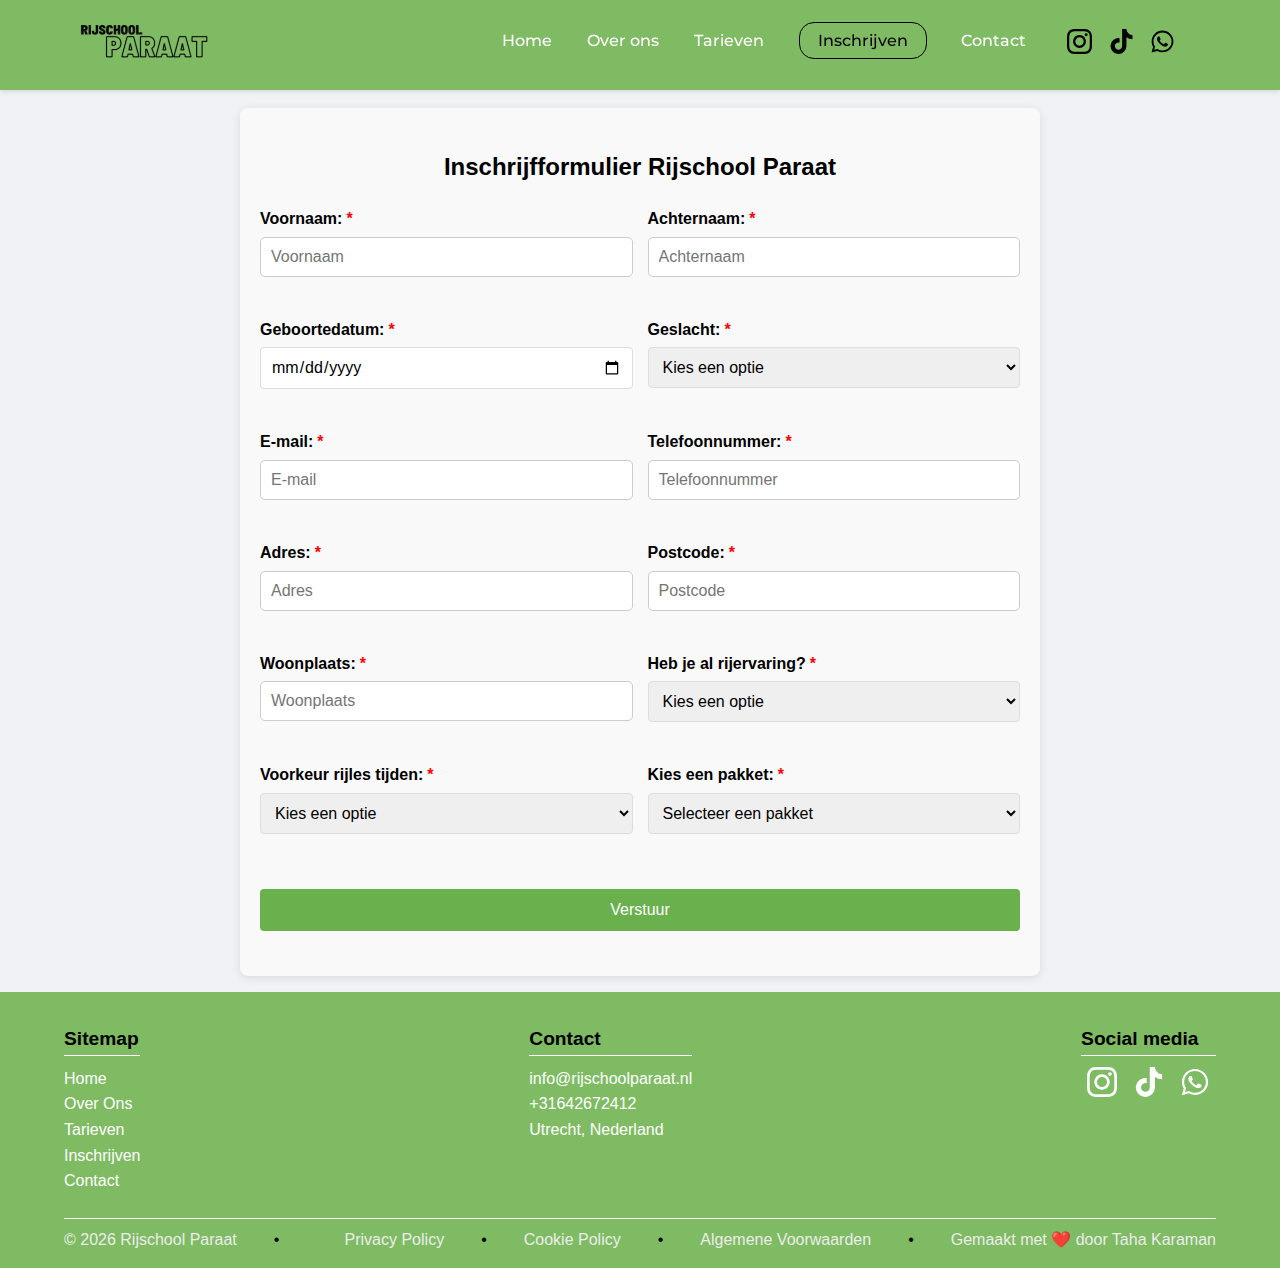
==== inschrijven.html @ fa59b502 "first commit" ====
<!DOCTYPE html>
<html lang="nl">

<head>
    <meta charset="UTF-8">
    <meta http-equiv="X-UA-Compatible" content="IE=edge">
    <meta name="viewport" content="width=device-width, initial-scale=1.0">
    <script src="https://www.google.com/recaptcha/api.js" async defer></script>
    <link href="styling/style.css" rel="stylesheet">
    <link rel="icon" href="images/titleLogo.ico">
    <link href="https://fonts.googleapis.com/css2?family=Montserrat:wght@400;700&display=swap" rel="stylesheet">
    <link rel="stylesheet" href="https://cdnjs.cloudflare.com/ajax/libs/font-awesome/6.4.2/css/all.min.css"
        integrity="sha512-z3gLpd7yknf1YoNbCzqRKc4qyor8gaKU1qmn+CShxbuBusANI9QpRohGBreCFkKxLhei6S9CQXFEbbKuqLg0DA=="
        crossorigin="anonymous" referrerpolicy="no-referrer">
    <meta name="format-detection" content="telephone=no">
    <title>Rijschool Paraat | Inschrijven</title>
</head>

<body>
    <div class="mobile Nav">
        <a href="index.html" class="opennavLogo"><img src="images\logo.jpg" alt="Rijschool Paraat"></a>
        <div class="hamburger" onclick="openMenu()">
            <div class="bar"></div>
            <div class="bar"></div>
            <div class="bar"></div>
        </div>
        <div class="hamburgerMenu">
            <button class="close-btn" onclick="closeMenu()">✖</button>
            <a href="index.html" class="navLogo"><img src="images\logo.jpg" alt="Rijschool Paraat"></a>
            <ul class="mobileNavLinks">
                <li class="mobileNavItem" onclick="window.location.href='index.html'">Home</li>
                <li class="mobileNavItem" onclick="window.location.href='overons.html'">Over Ons</li>
                <li class="mobileNavItem" onclick="window.location.href='tarieven.html'">Tarieven</li>
                <li class="mobileNavItem" onclick="window.location.href='inschrijven.html'">Inschrijven</li>
                <li class="mobileNavItem" onclick="window.location.href='contact.html'">Contact</li>
                <div>
                    <button class="linkedinBtn" onclick="location.href='https://www.instagram.com/rijschoolparaat.nl/'">
                        <svg class="NavlinkedinSVG" xmlns="http://www.w3.org/2000/svg" viewBox="0 0 512 512">
                            <path class="linkedinPath" d="M256.1,124.7c-72.6,0-131.2,58.6-131.2,131.2s58.6,131.2,131.2,131.2s131.2-58.6,131.2-131.2S328.7,124.7,256.1,124.7z
                        M256.1,341.2c-46.9,0-85.3-38.3-85.3-85.3s38.3-85.3,85.3-85.3s85.3,38.3,85.3,85.3S303,341.2,256.1,341.2L256.1,341.2z
                        M423.3,119.3c0,17-13.7,30.6-30.6,30.6c-17,0-30.6-13.7-30.6-30.6s13.7-30.6,30.6-30.6S423.3,102.4,423.3,119.3z M510.2,150.4
                       c-1.9-41-11.3-77.3-41.3-107.3C438.9,13.2,402.6,3.8,361.6,1.8c-42.3-2.4-168.9-2.4-211.2,0C109.5,3.7,73.2,13.1,43.1,43
                       S3.9,109.2,1.8,150.2c-2.4,42.3-2.4,168.9,0,211.2c1.9,41,11.3,77.3,41.3,107.3c30,29.9,66.2,39.3,107.3,41.3
                       c42.3,2.4,168.9,2.4,211.2,0c41-1.9,77.3-11.3,107.3-41.3c29.9-29.9,39.3-66.2,41.3-107.3C512.6,319.2,512.6,192.6,510.2,150.4
                       L510.2,150.4z M455.6,406.8c-8.9,22.4-26.2,39.6-48.7,48.7c-33.7,13.4-113.7,10.3-150.9,10.3s-117.3,3-150.9-10.3
                       c-22.4-8.9-39.6-26.2-48.7-48.7c-13.4-33.7-10.3-113.7-10.3-150.9s-3-117.3,10.3-150.9c8.9-22.4,26.2-39.6,48.7-48.7
                       C138.9,43,218.8,46.1,256.1,46.1s117.3-3,150.9,10.3c22.4,8.9,39.6,26.2,48.7,48.7c13.4,33.7,10.3,113.7,10.3,150.9
                       S469,373.2,455.6,406.8z">
                            </path>
                        </svg>
                    </button>
                    <button class="linkedinBtn" onclick="location.href='https://www.tiktok.com/@rijschoolparaat.nl'">
                        <svg class="NavlinkedinSVG" xmlns="http://www.w3.org/2000/svg" viewBox="0 0 448 512">
                            <path d="M448 209.9a210.1 210.1 0 0 1 -122.8-39.3V349.4A162.6 162.6 0 1 1 185 188.3V278.2a74.6 74.6 0 1 0 52.2 71.2V0l88 0a121.2 121.2 0 0 0 1.9 22.2h0A122.2 
                            122.2 0 0 0 381 102.4a121.4 121.4 0 0 0 67 20.1z" />
                        </svg>
                    </button>
                    <button class="linkedinBtn" onclick="location.href='https://wa.me/+31642672412 '">
                        <svg class="NavlinkedinSVG" xmlns="http://www.w3.org/2000/svg" viewBox="0 0 448 512">
                            <path
                                d="M380.9 97.1C339 55.1 283.2 32 223.9 32c-122.4 0-222 99.6-222 222 0 39.1 10.2 77.3 29.6 111L0 480l117.7-30.9c32.4 17.7 68.9 27 106.1 27h.1c122.3 0 224.1-99.6 224.1-222 0-59.3-25.2-115-67.1-157zm-157 341.6c-33.2 0-65.7-8.9-94-25.7l-6.7-4-69.8 18.3L72 359.2l-4.4-7c-18.5-29.4-28.2-63.3-28.2-98.2 0-101.7 82.8-184.5 184.6-184.5 49.3 0 95.6 19.2 130.4 54.1 34.8 34.9 56.2 81.2 56.1 130.5 0 101.8-84.9 184.6-186.6 184.6zm101.2-138.2c-5.5-2.8-32.8-16.2-37.9-18-5.1-1.9-8.8-2.8-12.5 2.8-3.7 5.6-14.3 18-17.6 21.8-3.2 3.7-6.5 4.2-12 1.4-32.6-16.3-54-29.1-75.5-66-5.7-9.8 5.7-9.1 16.3-30.3 1.8-3.7 .9-6.9-.5-9.7-1.4-2.8-12.5-30.1-17.1-41.2-4.5-10.8-9.1-9.3-12.5-9.5-3.2-.2-6.9-.2-10.6-.2-3.7 0-9.7 1.4-14.8 6.9-5.1 5.6-19.4 19-19.4 46.3 0 27.3 19.9 53.7 22.6 57.4 2.8 3.7 39.1 59.7 94.8 83.8 35.2 15.2 49 16.5 66.6 13.9 10.7-1.6 32.8-13.4 37.4-26.4 4.6-13 4.6-24.1 3.2-26.4-1.3-2.5-5-3.9-10.5-6.6z" />
                        </svg>
                    </button>
                </div>
                <div class="cta-button"><a href="inschrijven.html">Plan vandaag nog je proefles in!</a></div>
            </ul>
        </div>
    </div>
    <nav>
        <a href="index.html" class="deskNavLogo ">
            <img src="images\logo.jpg" alt="Rijschool Paraat">
        </a>
        <ul class="navLinks">
            <li class="navItem"><a href="index.html">Home</a></li>
            <li class="navItem"><a href="overons.html">Over ons</a></li>
            <li class="navItem"><a href="tarieven.html">Tarieven</a></li>
            <li class="navItem"><a href="inschrijven.html" class="active">Inschrijven</a></li>
            <li class="navItem"><a href="contact.html">Contact</a></li>
            <div>
                <button class="linkedinBtn" onclick="location.href='https://www.instagram.com/rijschoolparaat.nl/'">
                    <svg class="NavlinkedinSVG" xmlns="http://www.w3.org/2000/svg" viewBox="0 0 512 512">
                        <path class="linkedinPath" d="M256.1,124.7c-72.6,0-131.2,58.6-131.2,131.2s58.6,131.2,131.2,131.2s131.2-58.6,131.2-131.2S328.7,124.7,256.1,124.7z
                    M256.1,341.2c-46.9,0-85.3-38.3-85.3-85.3s38.3-85.3,85.3-85.3s85.3,38.3,85.3,85.3S303,341.2,256.1,341.2L256.1,341.2z
                    M423.3,119.3c0,17-13.7,30.6-30.6,30.6c-17,0-30.6-13.7-30.6-30.6s13.7-30.6,30.6-30.6S423.3,102.4,423.3,119.3z M510.2,150.4
                   c-1.9-41-11.3-77.3-41.3-107.3C438.9,13.2,402.6,3.8,361.6,1.8c-42.3-2.4-168.9-2.4-211.2,0C109.5,3.7,73.2,13.1,43.1,43
                   S3.9,109.2,1.8,150.2c-2.4,42.3-2.4,168.9,0,211.2c1.9,41,11.3,77.3,41.3,107.3c30,29.9,66.2,39.3,107.3,41.3
                   c42.3,2.4,168.9,2.4,211.2,0c41-1.9,77.3-11.3,107.3-41.3c29.9-29.9,39.3-66.2,41.3-107.3C512.6,319.2,512.6,192.6,510.2,150.4
                   L510.2,150.4z M455.6,406.8c-8.9,22.4-26.2,39.6-48.7,48.7c-33.7,13.4-113.7,10.3-150.9,10.3s-117.3,3-150.9-10.3
                   c-22.4-8.9-39.6-26.2-48.7-48.7c-13.4-33.7-10.3-113.7-10.3-150.9s-3-117.3,10.3-150.9c8.9-22.4,26.2-39.6,48.7-48.7
                   C138.9,43,218.8,46.1,256.1,46.1s117.3-3,150.9,10.3c22.4,8.9,39.6,26.2,48.7,48.7c13.4,33.7,10.3,113.7,10.3,150.9
                   S469,373.2,455.6,406.8z">
                        </path>
                    </svg>
                </button>
                <button class="linkedinBtn" onclick="location.href='https://www.tiktok.com/@rijschoolparaat.nl'">
                    <svg class="NavlinkedinSVG" xmlns="http://www.w3.org/2000/svg" viewBox="0 0 448 512">
                        <path d="M448 209.9a210.1 210.1 0 0 1 -122.8-39.3V349.4A162.6 162.6 0 1 1 185 188.3V278.2a74.6 74.6 0 1 0 52.2 71.2V0l88 0a121.2 121.2 0 0 0 1.9 22.2h0A122.2 
                        122.2 0 0 0 381 102.4a121.4 121.4 0 0 0 67 20.1z" />
                    </svg>
                </button>
                <button class="linkedinBtn" onclick="location.href='https://wa.me/+31642672412 '">
                    <svg class="NavlinkedinSVG" xmlns="http://www.w3.org/2000/svg" viewBox="0 0 448 512">
                        <path
                            d="M380.9 97.1C339 55.1 283.2 32 223.9 32c-122.4 0-222 99.6-222 222 0 39.1 10.2 77.3 29.6 111L0 480l117.7-30.9c32.4 17.7 68.9 27 106.1 27h.1c122.3 0 224.1-99.6 224.1-222 0-59.3-25.2-115-67.1-157zm-157 341.6c-33.2 0-65.7-8.9-94-25.7l-6.7-4-69.8 18.3L72 359.2l-4.4-7c-18.5-29.4-28.2-63.3-28.2-98.2 0-101.7 82.8-184.5 184.6-184.5 49.3 0 95.6 19.2 130.4 54.1 34.8 34.9 56.2 81.2 56.1 130.5 0 101.8-84.9 184.6-186.6 184.6zm101.2-138.2c-5.5-2.8-32.8-16.2-37.9-18-5.1-1.9-8.8-2.8-12.5 2.8-3.7 5.6-14.3 18-17.6 21.8-3.2 3.7-6.5 4.2-12 1.4-32.6-16.3-54-29.1-75.5-66-5.7-9.8 5.7-9.1 16.3-30.3 1.8-3.7 .9-6.9-.5-9.7-1.4-2.8-12.5-30.1-17.1-41.2-4.5-10.8-9.1-9.3-12.5-9.5-3.2-.2-6.9-.2-10.6-.2-3.7 0-9.7 1.4-14.8 6.9-5.1 5.6-19.4 19-19.4 46.3 0 27.3 19.9 53.7 22.6 57.4 2.8 3.7 39.1 59.7 94.8 83.8 35.2 15.2 49 16.5 66.6 13.9 10.7-1.6 32.8-13.4 37.4-26.4 4.6-13 4.6-24.1 3.2-26.4-1.3-2.5-5-3.9-10.5-6.6z" />
                    </svg>
                </button>
            </div>
        </ul>
    </nav>
    <main>
        <div class="form-container">
            <h2>Inschrijfformulier Rijschool Paraat</h2>
            <form id="inschrijfformulier" action="backend/verwerk_inschrijving.php" method="post">
                <input type="hidden" name="form_type" value="inschrijving">
                <div>
                    <label for="voornaam" class="form-label required">Voornaam:</label>
                    <input type="text" id="voornaam" name="voornaam" placeholder="Voornaam" required>
                    <div class="error" id="error-voornaam"></div>
                </div>
                <div>
                    <label for="achternaam" class="form-label required">Achternaam:</label>
                    <input type="text" id="achternaam" name="achternaam" placeholder="Achternaam" required>
                    <div class="error" id="error-achternaam"></div>
                </div>
                <div>
                    <label for="geboortedatum" class="form-label required">Geboortedatum:</label>
                    <input type="date" id="geboortedatum" name="geboortedatum" required>
                    <div class="error" id="error-geboortedatum"></div>
                </div>
                <div>
                    <label for="geslacht" class="form-label required">Geslacht:</label>
                    <select id="geslacht" name="geslacht" required>
                        <option value="" disabled selected>Kies een optie</option>
                        <option value="man">Man</option>
                        <option value="vrouw">Vrouw</option>
                    </select>
                    <div class="error" id="error-geslacht"></div>
                </div>
                <div>
                    <label for="email" class="form-label required">E-mail:</label>
                    <input type="email" id="email" name="email" placeholder="E-mail" required>
                    <div class="error" id="error-email"></div>
                </div>
                <div>
                    <label for="telefoon" class="form-label required">Telefoonnummer:</label>
                    <input type="tel" id="telefoon" name="telefoon" placeholder="Telefoonnummer" required>
                    <div class="error" id="error-telefoon"></div>
                </div>
                <div>
                    <label for="adres" class="form-label required">Adres:</label>
                    <input type="text" id="adres" name="adres" placeholder="Adres" required>
                    <div class="error" id="error-adres"></div>
                </div>
                <div>
                    <label for="postcode" class="form-label required">Postcode:</label>
                    <input type="text" id="postcode" name="postcode" placeholder="Postcode" required>
                    <div class="error" id="error-postcode"></div>
                </div>
                <div>
                    <label for="woonplaats" class="form-label required">Woonplaats:</label>
                    <input type="text" id="woonplaats" name="woonplaats" placeholder="Woonplaats" required>
                    <div class="error" id="error-woonplaats"></div>
                </div>
                <div>
                    <label for="ervaring" class="form-label required">Heb je al rijervaring?</label>
                    <select id="ervaring" name="ervaring" required>
                        <option value="" disabled selected>Kies een optie</option>
                        <option value="ja">Ja</option>
                        <option value="nee">Nee</option>
                    </select>
                    <div class="error" id="error-ervaring"></div>
                </div>
                <div>
                    <label for="tijden" class="form-label required">Voorkeur rijles tijden:</label>
                    <select name="tijden" id="tijden">
                        <option value="" disabled selected>Kies een optie</option>
                        <option value="ochtend">Ochtend</option>
                        <option value="middag">Middag</option>
                        <option value="avond">Avond</option>
                        <option value="maakt niet uit">Maakt niet uit</option>
                    </select>
                    <div class="error" id="error-tijden"></div>
                </div>
                <div>
                    <label for="pakket" class="form-label required">Kies een pakket:</label>
                    <select id="pakket" name="pakket" required>
                        <option value="" disabled selected>Selecteer een pakket</option>
                        <option value="Groeipakket">Paraat Groeipakket (€ 1150)</option>
                        <option value="Premiumpakket">Paraat Premiumpakket (€ 1800)</option>
                        <option value="AllinPakket">Paraat all-in pakket (€ 2250)</option>
                        <option value="Proefles">Proefles (Gratis)</option>
                    </select>
                    <div class="error" id="error-pakket"></div>
                </div>
                <div class="g-recaptcha" data-sitekey="#"></div>
                <button type="submit">Verstuur</button>
            </form>
            <br>
        </div>
    </main>
    <footer>
        <div class="footerMiddle">
            <ul>
                <li>Sitemap</li>
                <li><a href="index.html">Home</a></li>
                <li><a href="overons.html">Over Ons</a></li>
                <li><a href="tarieven.html">Tarieven</a></li>
                <li><a href="inschrijven.html">Inschrijven</a></li>
                <li><a href="contact.html">Contact</a></li>
            </ul>
            <ul>
                <li>Contact</li>
                <li>info@rijschoolparaat.nl</li>
                <li>+31642672412</li>
                <li>Utrecht, Nederland</li>
            </ul>
            <ul class="socials">
                <li>Social media</li>
                <button class="linkedinBtn" onclick="location.href='https://www.instagram.com/rijschoolparaat.nl/'">
                    <svg class="linkedinSVG" xmlns="http://www.w3.org/2000/svg" viewBox="0 0 512 512">
                        <path class="linkedinPath" d="M256.1,124.7c-72.6,0-131.2,58.6-131.2,131.2s58.6,131.2,131.2,131.2s131.2-58.6,131.2-131.2S328.7,124.7,256.1,124.7z
                        M256.1,341.2c-46.9,0-85.3-38.3-85.3-85.3s38.3-85.3,85.3-85.3s85.3,38.3,85.3,85.3S303,341.2,256.1,341.2L256.1,341.2z
                        M423.3,119.3c0,17-13.7,30.6-30.6,30.6c-17,0-30.6-13.7-30.6-30.6s13.7-30.6,30.6-30.6S423.3,102.4,423.3,119.3z M510.2,150.4
                       c-1.9-41-11.3-77.3-41.3-107.3C438.9,13.2,402.6,3.8,361.6,1.8c-42.3-2.4-168.9-2.4-211.2,0C109.5,3.7,73.2,13.1,43.1,43
                       S3.9,109.2,1.8,150.2c-2.4,42.3-2.4,168.9,0,211.2c1.9,41,11.3,77.3,41.3,107.3c30,29.9,66.2,39.3,107.3,41.3
                       c42.3,2.4,168.9,2.4,211.2,0c41-1.9,77.3-11.3,107.3-41.3c29.9-29.9,39.3-66.2,41.3-107.3C512.6,319.2,512.6,192.6,510.2,150.4
                       L510.2,150.4z M455.6,406.8c-8.9,22.4-26.2,39.6-48.7,48.7c-33.7,13.4-113.7,10.3-150.9,10.3s-117.3,3-150.9-10.3
                       c-22.4-8.9-39.6-26.2-48.7-48.7c-13.4-33.7-10.3-113.7-10.3-150.9s-3-117.3,10.3-150.9c8.9-22.4,26.2-39.6,48.7-48.7
                       C138.9,43,218.8,46.1,256.1,46.1s117.3-3,150.9,10.3c22.4,8.9,39.6,26.2,48.7,48.7c13.4,33.7,10.3,113.7,10.3,150.9
                       S469,373.2,455.6,406.8z">
                        </path>
                    </svg>
                </button>
                <button class="linkedinBtn" onclick="location.href='https://www.tiktok.com/@rijschoolparaat.nl'">
                    <svg class="linkedinSVG" xmlns="http://www.w3.org/2000/svg" viewBox="0 0 448 512">
                        <path d="M448 209.9a210.1 210.1 0 0 1 -122.8-39.3V349.4A162.6 162.6 0 1 1 185 188.3V278.2a74.6 74.6 0 1 0 52.2 71.2V0l88 0a121.2 121.2 0 0 0 1.9 22.2h0A122.2 
                            122.2 0 0 0 381 102.4a121.4 121.4 0 0 0 67 20.1z" />
                    </svg>
                </button>
                <button class="linkedinBtn" onclick="location.href='https://wa.me/+31642672412 '">
                    <svg class="linkedinSVG" xmlns="http://www.w3.org/2000/svg" viewBox="0 0 448 512">
                        <path
                            d="M380.9 97.1C339 55.1 283.2 32 223.9 32c-122.4 0-222 99.6-222 222 0 39.1 10.2 77.3 29.6 111L0 480l117.7-30.9c32.4 17.7 68.9 27 106.1 27h.1c122.3 0 224.1-99.6 224.1-222 0-59.3-25.2-115-67.1-157zm-157 341.6c-33.2 0-65.7-8.9-94-25.7l-6.7-4-69.8 18.3L72 359.2l-4.4-7c-18.5-29.4-28.2-63.3-28.2-98.2 0-101.7 82.8-184.5 184.6-184.5 49.3 0 95.6 19.2 130.4 54.1 34.8 34.9 56.2 81.2 56.1 130.5 0 101.8-84.9 184.6-186.6 184.6zm101.2-138.2c-5.5-2.8-32.8-16.2-37.9-18-5.1-1.9-8.8-2.8-12.5 2.8-3.7 5.6-14.3 18-17.6 21.8-3.2 3.7-6.5 4.2-12 1.4-32.6-16.3-54-29.1-75.5-66-5.7-9.8 5.7-9.1 16.3-30.3 1.8-3.7 .9-6.9-.5-9.7-1.4-2.8-12.5-30.1-17.1-41.2-4.5-10.8-9.1-9.3-12.5-9.5-3.2-.2-6.9-.2-10.6-.2-3.7 0-9.7 1.4-14.8 6.9-5.1 5.6-19.4 19-19.4 46.3 0 27.3 19.9 53.7 22.6 57.4 2.8 3.7 39.1 59.7 94.8 83.8 35.2 15.2 49 16.5 66.6 13.9 10.7-1.6 32.8-13.4 37.4-26.4 4.6-13 4.6-24.1 3.2-26.4-1.3-2.5-5-3.9-10.5-6.6z" />
                    </svg>
                </button>
            </ul>
        </div>
        <div class="footerBottom">
            <span id="copyright" style="color: rgb(236, 236, 236);">© 2024 Rijschool Paraat</span>
            <span class="policyLinksDot">&nbsp;&nbsp;•&nbsp;&nbsp;</span>
            <div style="white-space: nowrap;" class="footerBottomRight"></div>
            <a href="legal\privacy_policy.html" class="policyLinks">Privacy Policy</a>
            <span class="policyLinksDot">&nbsp;&nbsp;•&nbsp;&nbsp;</span>
            <a href="legal\cookie_policy.html" class="policyLinks">Cookie Policy</a>
            <span class="policyLinksDot">&nbsp;&nbsp;•&nbsp;&nbsp;</span>
            <a href="legal\algemene_voorwaarden.html" class="policyLinks">Algemene Voorwaarden</a>
            <span class="policyLinksDot">&nbsp;&nbsp;•&nbsp;&nbsp;</span>
            <span id="copyright" class="heart">
                <a href="https://www.linkedin.com/in/tahak030/"
                    style="color: rgb(236, 236, 236); text-decoration: none;">
                    Gemaakt met ❤️ door Taha Karaman
                </a>
            </span>
        </div>
    </footer>
    <button id="scrollToTopBtn" onclick="scrollToTop()">
        <i class="fa-solid fa-arrow-up"></i>
    </button>

    <script src="https://cdn.jsdelivr.net/npm/@popperjs/core@2.11.8/dist/umd/popper.min.js"></script>
    <script src="https://maxcdn.bootstrapcdn.com/bootstrap/5.3.3/js/bootstrap.min.js"></script>
    <script src="/scripts/app.js"></script>
    <script>
        document.getElementById("inschrijfformulier").onsubmit = function (event) {
            // Reset foutmeldingen
            const errorElements = document.querySelectorAll('.error');
            errorElements.forEach((element) => {
                element.textContent = ''; // Leeg de foutmelding
            });

            let errors = false; // Deze variabele houdt bij of er fouten zijn

            // Voornaam
            let voornaam = document.getElementById("voornaam").value.trim();
            if (!voornaam) {
                document.getElementById("error-voornaam").textContent = "Voornaam is verplicht.";
                errors = true;
            }

            // Achternaam
            let achternaam = document.getElementById("achternaam").value.trim();
            if (!achternaam) {
                document.getElementById("error-achternaam").textContent = "Achternaam is verplicht.";
                errors = true;
            }

            // Geboortedatum
            let geboortedatum = document.getElementById("geboortedatum").value;
            if (!geboortedatum) {
                document.getElementById("error-geboortedatum").textContent = "Geboortedatum is verplicht.";
                errors = true;
            } else {
                const today = new Date();
                const birthDate = new Date(geboortedatum);
                let leeftijd = today.getFullYear() - birthDate.getFullYear();
                const maandVerschil = today.getMonth() - birthDate.getMonth();
                const dagVerschil = today.getDate() - birthDate.getDate();

                // Controleer of de gebruiker 16 jaar en 6 maanden of ouder is
                if (
                    leeftijd < 16 ||
                    (leeftijd === 16 && (maandVerschil < 6 || (maandVerschil === 6 && dagVerschil < 0)))
                ) {
                    document.getElementById("error-geboortedatum").textContent = "Je moet minimaal 16,5 jaar oud zijn.";
                    errors = true;
                } else {
                    document.getElementById("error-geboortedatum").textContent = ""; // Leeg het foutbericht als het geldig is
                }
            }

            // Geslacht
            let geslacht = document.getElementById("geslacht").value;
            if (!geslacht) {
                document.getElementById("error-geslacht").textContent = "Geslacht is verplicht.";
                errors = true;
            }

            // E-mail
            let email = document.getElementById("email").value.trim();
            if (!email) {
                document.getElementById("error-email").textContent = "E-mailadres is verplicht.";
                errors = true;
            } else if (!/\S+@\S+\.\S+/.test(email)) {
                document.getElementById("error-email").textContent = "Ongeldig e-mailadres.";
                errors = true;
            }

            // Telefoonnummer
            let telefoon = document.getElementById("telefoon").value.trim();
            let telefoonRegex = /^(06[0-9]{8}|\+31[0-9]{9})$/;
            if (!telefoon.match(telefoonRegex)) {
                document.getElementById("error-telefoon").textContent = "Voer een geldig telefoonnummer in.";
                errors = true;
            } else {
                document.getElementById("error-telefoon").textContent = "";
            }

            // Adres
            let adres = document.getElementById("adres").value.trim();
            if (!adres) {
                document.getElementById("error-adres").textContent = "Adres is verplicht.";
                errors = true;
            }

            // Postcode
            let postcode = document.getElementById("postcode").value.trim();
            if (!postcode) {
                document.getElementById("error-postcode").textContent = "Postcode is verplicht.";
                errors = true;
            } else if (!/^[0-9]{4}\s?[A-Z]{2}$/i.test(postcode)) {  // i-modifier toegevoegd voor case-insensitive matching
                document.getElementById("error-postcode").textContent = "Ongeldige postcode.";
                errors = true;
            } else {
                document.getElementById("error-postcode").textContent = "";  // Reset de foutmelding als de postcode geldig is
            }

            // Woonplaats
            let woonplaats = document.getElementById("woonplaats").value.trim();
            if (!woonplaats) {
                document.getElementById("error-woonplaats").textContent = "Woonplaats is verplicht.";
                errors = true;
            }

            // Ervaring
            let ervaring = document.getElementById("ervaring").value;
            if (!ervaring) {
                document.getElementById("error-ervaring").textContent = "Selecteer of je rijervaring hebt.";
                errors = true;
            }

            // Tijden
            let tijden = document.getElementById("tijden").value;
            if (!tijden) {
                document.getElementById("error-tijden").textContent = "Selecteer je voorkeur voor rijles tijden.";
                errors = true;
            }

            // Pakket
            let pakket = document.getElementById("pakket").value;
            if (!pakket) {
                document.getElementById("error-pakket").textContent = "Selecteer een pakket.";
                errors = true;
            }

            // if (errors) {
            //     event.preventDefault();
            // }
        };
    </script>
</body>

</html>
---- styling/style.css ----
/* General styles */
:root {
    --primary-color: #6ab04c;
    --secondary-color: #7ebb63;
    --background-color: #a4b0be;
    --text-color: #000000;
    --white: #ffffff;
    --body-color: #f1f2f6;
}

html,
body {
    font-family: Arial, sans-serif;
    margin: 0;
    padding: 0;
    color: var(--text-color);
    line-height: 1.6;
    background-color: var(--body-color);
    overflow-x: hidden;
    box-sizing: border-box;
    margin-top: 30px;
}

.text-wrapper {
    display: flex;
    align-items: center;
    justify-content: flex-start;
    background-image:
        linear-gradient(to top, #3d6b2f, #a0d75e),
        linear-gradient(to bottom, #a0d75e, #3d6b2f);
    overflow: hidden;
    padding-top: 30px;
    height: 80px;
}

.marquee {
    display: flex;
    font-size: 20px;
    text-transform: uppercase;
    color: var(--text-color);
    white-space: nowrap;
    padding: 0 2rem;
    letter-spacing: 0.5px;
    animation: move-rtl 70s linear infinite;
}

@keyframes move-rtl {
    0% {
        transform: translateX(20%);
    }

    100% {
        transform: translateX(-100%);
    }
}

*,
*::before,
*::after {
    box-sizing: inherit;
}

* {
    font-family: Verdana, Geneva, Tahoma, sans-serif;
}

.beleid-container {
    background-color: #f8f9fa;
    padding: 20px;
    border-radius: 8px;
    box-shadow: 0 2px 5px rgba(0, 0, 0, 0.1);
    max-width: 800px;
    margin: 20px auto;
}

.beleid-container h2 {
    color: #333;
    margin-bottom: 1rem;
}

.beleid-container h3 {
    color: #555;
    margin-top: 1.5rem;
}

.beleid-container p {
    font-size: 1rem;
    color: #444;
    line-height: 1.6;
    margin-bottom: 1rem;
}

.beleid-container a {
    color: #007bff;
    text-decoration: none;
}

.beleid-container a:hover {
    text-decoration: underline;
}

/* Mobile Navigation */
.mobile.Nav {
    display: flex;
    justify-content: space-between;
    align-items: center;
    padding: 1em;
    background-color: var(--secondary-color);
    box-shadow: 0 2px 4px rgba(0, 0, 0, 0.1);
    position: fixed;
    top: 0;
    left: 0;
    width: 100%;
    z-index: 1000;
    height: 80px;
    font-weight: bold;
}

.navLogo img {
    max-height: 250px;
}

.opennavLogo img {
    padding-top: 2em;
    max-height: 170px;
}

.hamburger {
    cursor: pointer;
    display: flex;
    flex-direction: column;
    justify-content: space-around;
    width: 30px;
    height: 25px;
    background: transparent;
    border: none;
    padding: 0;
}

.bar {
    width: 30px;
    height: 3px;
    background-color: var(--text-color);
    transition: all 0.3s linear;
}

.hamburger.active .bar:nth-child(1) {
    transform: rotate(-45deg) translate(-5px, 6px);
}

.hamburger.active .bar:nth-child(2) {
    opacity: 0;
}

.hamburger.active .bar:nth-child(3) {
    transform: rotate(45deg) translate(-5px, -6px);
}

body.menu-open {
    position: fixed;
    width: 100%;
    height: 100%;
    overflow: hidden;
}

.hamburgerMenu {
    position: fixed;
    top: 0;
    right: -100%;
    width: 100%;
    height: 100%;
    background-color: white;
    transition: right 0.3s ease-in-out;
    z-index: 1000;
    overflow-y: auto;
    padding: 2rem;
    box-sizing: border-box;
    display: flex;
    flex-direction: column;
    align-items: center;
}

.hamburgerMenu.active {
    right: 0;
}

.menu-overlay {
    position: fixed;
    top: 0;
    left: 0;
    width: 100%;
    height: 100%;
    background-color: rgba(0, 0, 0, 0.5);
    opacity: 0;
    visibility: hidden;
    transition: opacity 0.3s ease-in-out;
    z-index: 999;
}

.menu-overlay.active {
    opacity: 1;
    visibility: visible;
}

.mobileNavItem,
.social-buttons,
.cta-button {
    opacity: 0;
    transform: translateY(20px);
    transition: opacity 0.3s ease-out, transform 0.3s ease-out;
    transition-delay: 0.1s;
}

.hamburgerMenu.active .mobileNavItem,
.hamburgerMenu.active .social-buttons,
.hamburgerMenu.active .cta-button {
    opacity: 1;
    transform: translateY(0);
}

.mobileNavItem:nth-child(1) {
    transition-delay: 0.1s;
}

.mobileNavItem:nth-child(2) {
    transition-delay: 0.2s;
}

.mobileNavItem:nth-child(3) {
    transition-delay: 0.3s;
}

.mobileNavItem:nth-child(4) {
    transition-delay: 0.4s;
    border: 2px solid black;
    padding: 0 5px;
    border-radius: 15px;
    width: 150px;
}

.mobileNavItem:nth-child(5) {
    transition-delay: 0.5s;
}

.social-buttons {
    transition-delay: 0.6s;
}

.cta-button {
    transition-delay: 0.7s;
}

.mobileNavLinks {
    list-style-type: none;
    padding: 0;
    width: 100%;
    display: flex;
    flex-direction: column;
    align-items: center;
    justify-content: center;
}

.mobileNavItem {
    margin: 15px 0;
    width: 100%;
    text-align: center;
    cursor: pointer;
}

.close-btn {
    position: absolute;
    top: 20px;
    right: 20px;
    background: none;
    border: none;
    font-size: 24px;
    cursor: pointer;
}

/* Desktop Navigation */
nav {
    display: flex;
    justify-content: space-between;
    align-items: center;
    padding: 1em 5%;
    background-color: var(--secondary-color);
    box-shadow: 0 2px 4px rgba(0, 0, 0, 0.1);
    height: 90px;
    position: fixed;
    top: 0;
    left: 0;
    width: 100%;
    z-index: 1000;
}

.deskNavLogo img {
    padding-top: 2.5em;
    max-height: 200px;
}

.navLinks {
    list-style-type: none;
    display: flex;
    justify-content: space-evenly;
    flex-grow: 0.5;
    margin: 0;
    padding: 0;
}

.NavlinkedinBtn {
    background: none;
    border: none;
    cursor: pointer;
    transition: transform 0.3s;
}

.NavlinkedinSVG:hover {
    transform: scale(1.1);
}

.NavlinkedinSVG {
    width: 25px;
    height: 25px;
    fill: black;
}

.navItem a {
    text-decoration: none;
    color: var(--white);
    font-weight: 500;
    transition: color 0.3s;
    font-family: 'Montserrat', sans-serif;
}

.navItem a.active {
    color: black;
    border-bottom: 1px solid black;
    animation: activeLink 0.5s ease forwards;
}

.navItem a.inschrijfactive {
    border: 2px solid black;
    animation: activeLink 0.5s ease forwards;
}

@keyframes activeLink {
    0% {
        border-bottom: 2px solid transparent;
    }

    100% {
        border-bottom: 1px solid black;
    }
}

nav ul li:nth-child(4) a {
    border: 1px solid black;
    padding: 8px 18px;
    border-radius: 15px;
}

nav ul li:nth-child(4) a:hover {
    color: var(--text-color);
}

.navItem a:hover,
.navItem a.active:not(.inschrijfactive) {
    color: var(--text-color);
    border-bottom: 1px solid black;
}

/* Main content */
main {
    padding: 3em 5% 0;
}


/* Hero section */
.heroContainer {
    display: flex;
    justify-content: space-between;
    align-items: flex-start;
    gap: 20px;
    margin-bottom: 50px;
}

.hero {
    background-color: var(--white);
    border-radius: 10px;
    padding: 20px;
    width: 90%;
    height: 350px;
    color: var(--text-color);
    text-align: center;
    box-shadow: 0 4px 10px rgba(0, 0, 0, 0.1);
}

.heroContent {
    display: flex;
    flex-direction: column;
    justify-content: center;
    align-items: center;
    height: 100%;
}

.heroContent h2 {
    font-size: 2em;
    margin-bottom: 10px;
    color: var(--text-color);
}

.heroContent p {
    margin-bottom: 20px;
    font-size: 1.1em;
}

.heroIcons {
    margin-top: 4em;
    padding-top: 2em;
}

.heroIcons ul {
    display: flex;
    justify-content: space-between;
    list-style-type: none;
    padding: 0;
    margin: 0;
}

.heroIcons li {
    flex-basis: calc(25% - 20px);
    display: flex;
    flex-direction: column;
    align-items: center;
    text-align: center;
    margin-bottom: 20px;
}

.heroIcons i {
    font-size: 2em;
    color: var(--primary-color);
    margin-bottom: 0.5em;
}

.heroIcons span {
    font-weight: bold;
    margin-bottom: 0.5em;
    display: block;
}

.heroIcons p {
    font-size: 0.9em;
    line-height: 1.4;
}

.heroButton {
    flex-direction: column;
    padding-bottom: 2em;
}

.cta-button {
    display: inline-block;
    background-color: var(--secondary-color);
    color: #fff;
    padding: 10px 20px;
    border-radius: 5px;
    font-size: 16px;
    font-weight: bold;
    text-decoration: none;
    margin-top: 20px;
    cursor: pointer;
    transition: background-color 0.3s, transform 0.3s;
    opacity: 0;
    transform: translateY(20px);
    animation: fadeInUp 0.8s forwards;
}

.cta-button a {
    text-decoration: none;
    color: var(--white);
}

.cta-button:hover {
    background-color: var(--primary-color);
    transform: scale(1.05);
}

@keyframes fadeInUp {
    to {
        opacity: 1;
        transform: translateY(0);
    }
}

.homeContent {
    background-color: var(--white);
    border-radius: 10px;
    padding: 2rem;
    box-shadow: 0 4px 15px rgba(0, 0, 0, 0.1);
    width: 100%;
    margin-bottom: 2em;
    padding-top: 1em;
    text-align: center;
}

.homeContent h2 {
    text-align: center;
    color: var(--text-color);
    margin-bottom: 1.5rem;
}

.homeContent p {
    font-size: 1.1rem;
    line-height: 1.6;
    color: var(--text-color);
    max-width: 1200px;
    margin: 0 auto;
    text-align: center;
}

.paketten {
    margin-bottom: 3em;
}

.overonslink {
    display: inline-flex;
    align-items: center;
    background-color: var(--body-color);
    color: var(--text-color);
    padding: 10px 20px;
    text-decoration: none;
    border-radius: 10px;
    transition: all 0.3s ease;
    margin-top: 1em;
    border: 1;
    cursor: pointer;
    font-weight: bold;
}

.overonslink i {
    margin-right: 1em;
}

.overonslink:hover {
    background-color: var(--primary-color);
    color: var(--white);
    transform: scale(1.05);
}

.overonslink:hover .arrow {
    transform: translateX(5px);
}

.overons-page {
    display: flex;
    flex-direction: column;
    padding-top: 1em;
}

.image-container {
    display: flex;
    justify-content: center;
    align-items: center;
    margin-top: 1.5rem;
}

.arrow {
    width: 20px;
    height: 20px;
    margin-left: 10px;
    fill: var(--text-color);
    transform: scale(1.1);
    transition: transform 0.3s ease;
}

.bellen {
    margin-left: 1em;
}

.bellen:hover {
    transform: scale(1.05);
}

/* Package cards */
.paketten {
    display: flex;
    flex-wrap: wrap;
    justify-content: center;
    gap: 20px;
    padding: 2em 0;
    padding-bottom: 0;
}

.pakketCard {
    display: flex;
    flex-direction: column;
    justify-content: space-between;
    border: 1px solid #ccc;
    border-radius: 8px;
    width: 340px;
    position: relative;
}

.ribbon {
    --f: 15px;
    position: absolute;
    top: 0;
    color: #fff;
    padding: .1em 1.8em;
    background: var(--c, #43aa2f);
    border-bottom: var(--f) solid #0007;
    clip-path: polygon(100% calc(100% - var(--f)), 100% 100%, calc(100% - var(--f)) calc(100% - var(--f)),
            var(--f) calc(100% - var(--f)), 0 100%, 0 calc(100% - var(--f)),
            999px calc(100% - var(--f) - 999px), calc(100% - 999px) calc(100% - var(--f) - 999px));
}

.right {
    right: 0;
    transform: translate(calc((1 - cos(45deg)) * 100%), -100%) rotate(45deg);
    transform-origin: 0% 100%;
}

@supports (-moz-appearance: none) {
    .ribbon {
        background:
            linear-gradient(to top, #0000 1px, #0005 0 var(--f), #0000 0) border-box,
            linear-gradient(var(--c, #43aa2f) 0 0) 50%/ calc(100% - 2px) calc(100% - 2px) no-repeat border-box;
        border-bottom-color: #0000;
    }
}

.pakketCard:hover {
    box-shadow: 5px 10px 20px rgba(0, 0, 0, 0.1);
    transform: translateY(-5px);
    transition: 0.3s;
}

.pakketCardText {
    background-color: var(--primary-color);
    color: white;
    padding: 15px;
    text-align: center;
    border-radius: 7px 7px 0 0;
    width: 100%;
}

.pakketCardPrijs {
    font-size: 1.5rem;
    text-align: center;
    margin: 15px 0;
    color: var(--text-color);
}

.pakketCard ul {
    list-style: none;
    padding: 0 20px 20px;
    margin: 0;
    flex-grow: 1;
}

.pakketCard ul li {
    padding: 10px 0;
    border-bottom: 1px solid #ddd;
    position: relative;
    padding-left: 25px;
}

.pakketCard ul li::before {
    content: "\2713";
    color: var(--primary-color);
    position: absolute;
    left: 0;
}

.pakketCard ul li:last-child {
    border-bottom: none;
}


.pakketButton {
    display: flex;
    justify-content: center;
    align-items: center;
    margin: 2em 0;
}

.pakketButton button {
    background-color: var(--primary-color);
    color: var(--white);
    padding: 10px 20px;
    border: none;
    border-radius: 5px;
    font-size: 1.2em;
    cursor: pointer;
    transition: background-color 0.3s;
    margin-top: -15px;
}

.pakketButton button:hover {
    background-color: var(--secondary-color);
}

.lastHero {
    background-image: url('../images/auto.jpg');
    background-size: cover;
    background-position: center;
    background-repeat: no-repeat;
    padding: 40px 20px;
    width: 100vw;
    height: 750px;
    color: white;
    text-align: center;
    display: flex;
    justify-content: center;
    align-items: center;
    flex-direction: column;
    box-shadow: 0 4px 10px rgba(0, 0, 0, 0.1);
    position: relative;
    margin-left: calc(-50vw + 50%);
}

.lastHero::before {
    content: '';
    position: absolute;
    top: 0;
    left: 0;
    width: 100%;
    height: 100%;
    background-color: rgba(0, 0, 0, 0.3);
    z-index: 1;
}

.lastHeroText {
    backdrop-filter: blur(10px);
    border-radius: 10px;
    box-shadow: 0px 0px 10px 10px rgba(0, 0, 0, 0.5);
    height: 190px;
}

.lastHeroContent {
    position: relative;
    z-index: 2;
}

.lastHeroContent h2 {
    font-size: 2.5rem;
    margin-bottom: 15px;
    text-shadow: 2px 2px 5px rgba(0, 0, 0, 0.5);
}

.lastHeroContent p {
    width: 400px;
    text-shadow: 2px 2px 5px rgba(0, 0, 0, 0.5);
}


.leesMeerLink {
    display: inline-flex;
    align-items: center;
    background-color: #ccc;
    color: var(--text-color);
    padding: 10px 20px;
    text-decoration: none;
    border-radius: 5px;
    transition: all 0.3s ease;
    margin: 1em auto;
    border: 1;
    cursor: pointer;
    font-weight: bold;
    max-width: 300px;
    text-align: center;
    justify-content: center;
}

.leesMeer h2 {
    color: var(--white);
}

.leesMeerLink:hover {
    background-color: var(--primary-color);
    color: var(--white);
}

.arrow {
    margin-left: 10px;
    fill: var(--text-color);
    transition: transform 0.3s ease;
}

.leesMeerLink:hover .arrow {
    transform: translateX(5px);
}

#scrollToTopBtn {
    position: fixed;
    bottom: 30px;
    right: 30px;
    background-color: #99a598;
    color: var(--white);
    border: none;
    border-radius: 50%;
    width: 50px;
    height: 50px;
    font-size: 24px;
    cursor: pointer;
    opacity: 0;
    visibility: hidden;
    transition: opacity 0.3s, visibility 0.3s;
    z-index: 1000;
}

#scrollToTopBtn i {
    font-size: 16px;
    display: flex;
    align-items: center;
    justify-content: center;
}

#scrollToTopBtn.visible {
    opacity: 1;
    visibility: visible;
}

/* inschrijf pagina */
.form-container {
    max-width: 800px;
    margin: 0 auto;
    padding: 20px;
    background-color: #f9f9f9;
    border-radius: 8px;
    box-shadow: 0 2px 10px rgba(0, 0, 0, 0.1);
    margin-bottom: 1em;
}

.form-container h2 {
    color: var(--text-color);
    text-align: center;
    margin-bottom: 20px;
}

.form-container form {
    display: grid;
    grid-template-columns: repeat(2, 1fr);
    gap: 15px;
}

.form-container div {
    display: flex;
    flex-direction: column;
}

.form-container button {
    grid-column: 1 / -1;
}

.form-container label {
    margin-bottom: 5px;
    font-weight: bold;
    color: var(--text-color);
}

.form-container label.required {
    color: var(--text-color);
}

label.required::after {
    content: "\002A";
    color: red;
    margin-left: 4px;
}


.form-container input,
.form-container select {
    padding: 10px;
    border: 1px solid #ddd;
    border-radius: 4px;
    font-size: 16px;
    width: 100%;
}

.form-container input:focus,
.form-container select:focus {
    outline: none;
    border-color: var(--primary-color);
    box-shadow: 0 0 0 2px rgba(106, 176, 76, 0.2);
}

.form-container button {
    background-color: var(--primary-color);
    color: white;
    padding: 12px 20px;
    border: none;
    border-radius: 4px;
    cursor: pointer;
    font-size: 16px;
    transition: background-color 0.3s ease;
}

.form-container button:hover {
    background-color: var(--secondary-color);
}

.error {
    color: #D8000C;
    padding: 10px;
    margin-top: 5px;
    border-radius: 5px;
    font-size: 0.9em;
    display: none;
    transition: background-color 0.3s ease;
}

.error.active {
    display: block;
}

/* Styling voor de contactcontainer */
.contact-container {
    max-width: 1000px;
    margin: 20px auto;
    padding: 20px;
    background-color: #fff;
    border-radius: 8px;
    box-shadow: 0 2px 5px rgba(0, 0, 0, 0.1);
}

.contact-content {
    display: flex;
    flex-wrap: wrap;
    justify-content: space-between;
}

form {
    flex: 1 1 60%;
    min-width: 300px;
}

.contact-info {
    flex: 1 1 30%;
    min-width: 250px;
    padding: 20px;
    background-color: #f9f9f9;
    border-radius: 8px;
}

.form-group {
    margin-bottom: 15px;
}

h2 {
    color: var(--white);
    margin-bottom: 20px;
}

h3 {
    margin-top: 0;
}

input[type="text"],
input[type="email"],
input[type="tel"] {
    width: 100%;
    padding: 10px;
    border: 1px solid #ccc;
    border-radius: 5px;
    font-size: 16px;
}

.verzend {
    display: inline-flex;
    align-items: center;
    background-color: var(--body-color);
    color: var(--text-color);
    padding: 10px 20px;
    text-decoration: none;
    border-radius: 10px;
    transition: all 0.3s ease;
    margin-top: 1em;
    border: 1;
    cursor: pointer;
    font-weight: bold;
}

.verzend:hover {
    background-color: var(--primary-color);
    color: var(--white);
    transform: scale(1.05);
}

/* Footer */
footer {
    background-color: var(--secondary-color);
    padding: 1em 5%;
}

.footerMiddle {
    display: flex;
    justify-content: space-between;
    flex-wrap: wrap;
    margin-bottom: 1em;
}

.footerMiddle ul {
    list-style-type: none;
    padding-left: 0;
    margin-bottom: 0.5em;
}

.footerMiddle ul li:first-child {
    font-weight: bold;
    margin-bottom: 0.5em;
    font-size: 1.2em;
    color: var(--text-color);
    border-bottom: 1px solid white;
}

.footerMiddle ul li {
    color: var(--white);
}

.footerMiddle a {
    color: var(--white);
    text-decoration: none;
    transition: color 0.3s;
}

.footerMiddle a:hover {
    color: var(--primary-color);
}

.socials {
    gap: 15px;
    margin-bottom: 1em;
}

.linkedinBtn {
    background: none;
    border: none;
    cursor: pointer;
    transition: transform 0.3s;
}

.linkedinBtn:hover {
    transform: scale(1.1);
}

.linkedinSVG {
    width: 30px;
    height: 30px;
    fill: var(--white);
}

.footerBottom {
    display: flex;
    justify-content: space-between;
    align-items: center;
    margin-top: 1em;
    padding-top: 0.5em;
    border-top: 1px solid white;
}

.policyLinks {
    color: rgb(236, 236, 236);
    text-decoration: none;
    transition: color 0.3s;
}

.policyLinks:hover {
    color: var(--background-color);
}

/* Responsive design */
@media (min-width: 768px) {
    .mobile.Nav {
        display: none;
    }

    nav {
        display: flex;
    }

    .paketten {
        flex-wrap: nowrap;
    }
}

@media (max-width: 767px) {
    nav {
        display: none;
    }

    .text-wrapper {
        padding-top: 20px;
        height: 70px;
    }

    @keyframes move-rtl {
        0% {
            transform: translateX(4%);
        }

        100% {
            transform: translateX(-100%);
        }
    }

    .heroContainer {
        flex-direction: column;
        align-items: center;
    }

    .hero {
        width: 100%;
        padding: 20px;
    }

    .heroIcons {
        padding: 0;
    }

    .heroIcons ul {
        flex-direction: column;
        align-items: center;
    }

    .paketten {
        padding: 0 20px;
        justify-content: center;
        margin-bottom: -15px;
    }

    .form-container form {
        grid-template-columns: 1fr;
    }

    .banner-content {
        flex-wrap: wrap;
    }

    .pakketCard {
        margin-bottom: 2em;
        max-width: 100%;
    }

    .footerMiddle {
        flex-direction: column;
    }

    .footerMiddle img {
        width: 100px;
    }

    .footerBottom {
        flex-direction: column;
        align-items: flex-start;
    }

    .footerBottomRight {
        margin-top: 1em;
    }
}

/* Tablet en kleinere schermen */
@media (min-width: 768px) and (max-width: 1024px) {
    .mobile.Nav {
        display: none;
    }

    nav {
        padding: 1em 2%;
    }

    .navLinks {
        flex-grow: 0.7;
    }

    .deskNavLogo img {
        max-height: 150px;
    }

    .heroContainer {
        flex-direction: column;
        align-items: center;
    }

    .hero {
        width: 100%;
        max-width: 600px;
        height: auto;
    }

    .heroIcons ul {
        justify-content: center;
    }

    .heroIcons li {
        flex-basis: calc(33.33% - 20px);
    }

    .paketten {
        padding: 0 50px;
    }

    .pakketCard {
        flex: 1 1 calc(50% - 20px);
        max-width: calc(50% - 20px);
        margin-bottom: 20px;
    }

    .pakketCard:nth-child(2) {
        transform: translateY(0);
    }

    .pakketCard:hover:nth-child(2) {
        transform: translateY(-5px);
    }

    .lastHero {
        height: 300px;
    }

    .lastHeroContent h2 {
        font-size: 2rem;
    }

    .lastHeroContent p {
        width: 80%;
        max-width: 400px;
    }

    .contact-content {
        flex-direction: column;
    }

    .contact-info {
        margin-top: 20px;
        width: 100%;
    }

    .footerMiddle {
        justify-content: space-around;
    }
}

/* Aanpassingen voor kleine schermen */
@media (max-width: 320px) {
    .hero {
        padding: 10px;
    }

    .heroContent h2 {
        font-size: 1.5em;
    }

    .heroContent p {
        font-size: 0.9em;
    }

    .pakketCardText {
        font-size: 1em;
    }

    .pakketCardPrijs {
        font-size: 1.2em;
    }

    .lastHeroContent h2 {
        font-size: 1.2rem;
    }

    .lastHeroContent p {
        font-size: 0.8rem;
    }
}

/* Dark mode */
@media (prefers-color-scheme: dark) {

    body,
    .form-container,
    .hero,
    .homeContent,
    .missie-visie {
        background-color: #333333;
        border: 1px solid #ccc;
    }

    .linkedinSVG {
        fill: #ccc;
    }

    .overonslink {
        background-color: #ccc;
    }

    #scrollToTopBtn {
        background-color: #e0e0e0;
    }

    #scrollToTopBtn i {
        color: black;
    }

    .heroIcons,
    .pakketCardPrijs,
    .pakketCard ul,
    .pakketCardText,
    .form-container label.required,
    h1,
    .heroContent h2,
    .heroContent p,
    .homeContent h2,
    .homeContent p,
    .missie-visie h3,
    .missie-visie p,
    .missie-visie ul,
    .form-container h2,
    .lastHeroContent h2,
    .ribbon,
    .marquee,
    .footerMiddle ul li,
    .footerMiddle a {
        color: #ccc;
    }

    .navLogo img,
    .close-btn,
    .NavlinkedinSVG {
        filter: invert()
    }


    .hamburgerMenu.active {
        background-color: #333333;
    }

    .mobileNavItem:nth-child(4) {
        border-color: #ccc;
    }

    .mobile.Nav {
        color: #ccc;
    }
}
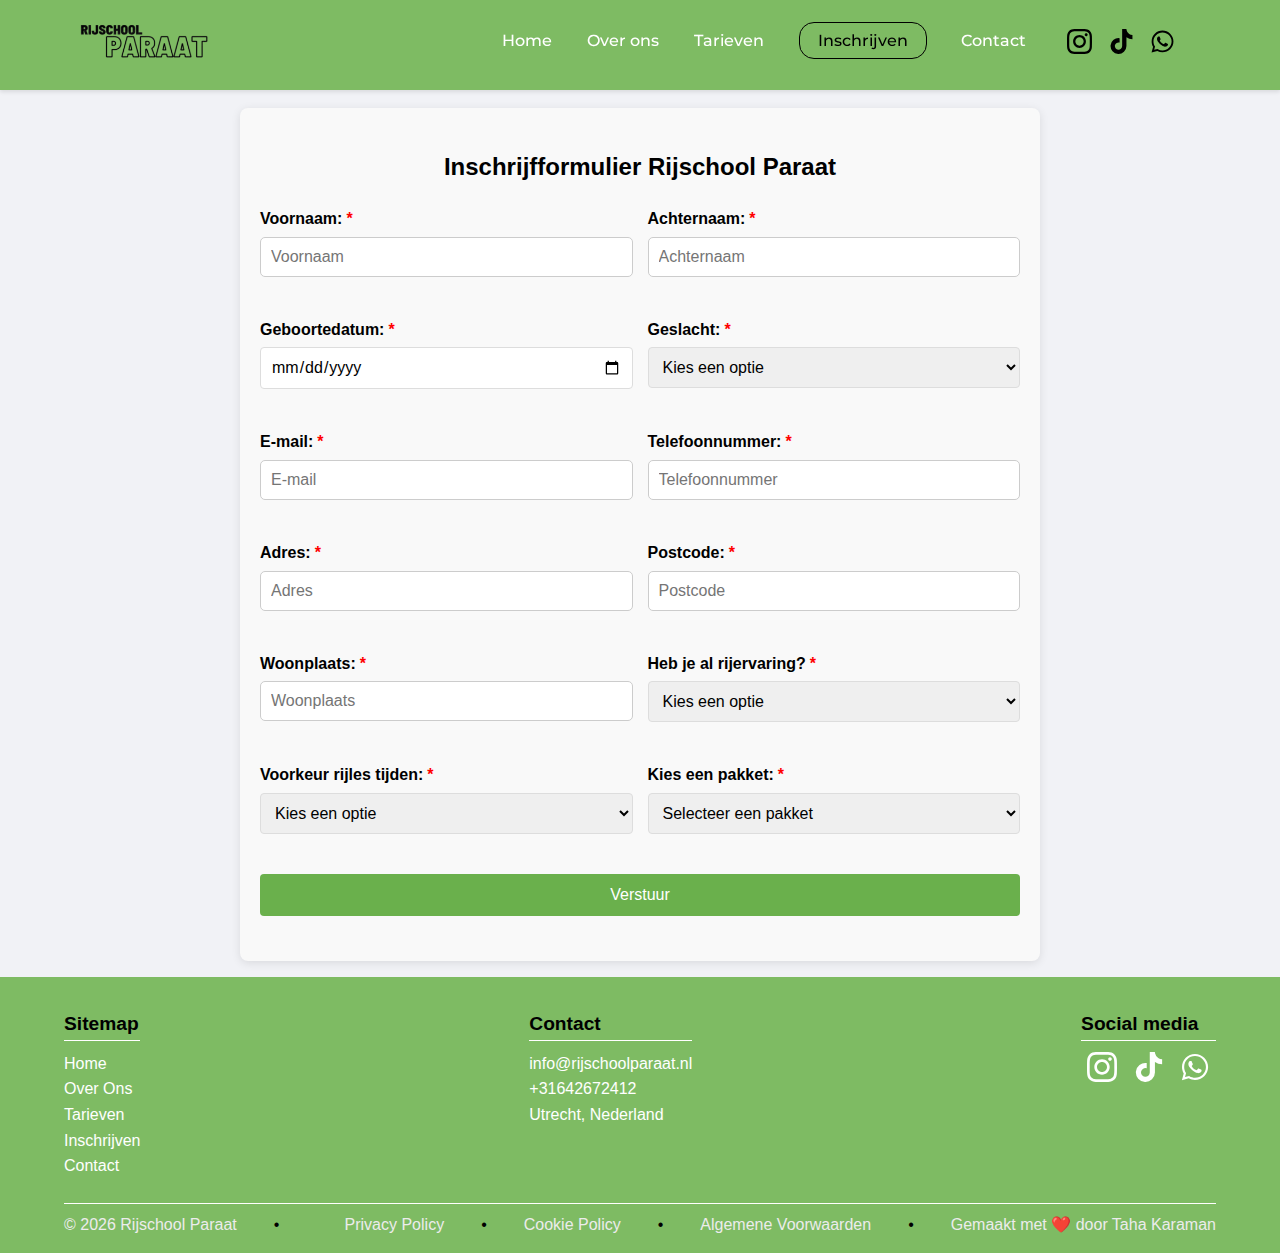
==== commit 936c5d51: "deleting recaptcha" ====
--- a/inschrijven.html
+++ b/inschrijven.html
@@ -192,7 +192,7 @@
                     </select>
                     <div class="error" id="error-pakket"></div>
                 </div>
-                <div class="g-recaptcha" data-sitekey="#"></div>
+                <!-- <div class="g-recaptcha" data-sitekey="#"></div> -->
                 <button type="submit">Verstuur</button>
             </form>
             <br>
@@ -392,9 +392,9 @@
                 errors = true;
             }
 
-            // if (errors) {
-            //     event.preventDefault();
-            // }
+            if (errors) {
+                event.preventDefault();
+            }
         };
     </script>
 </body>
